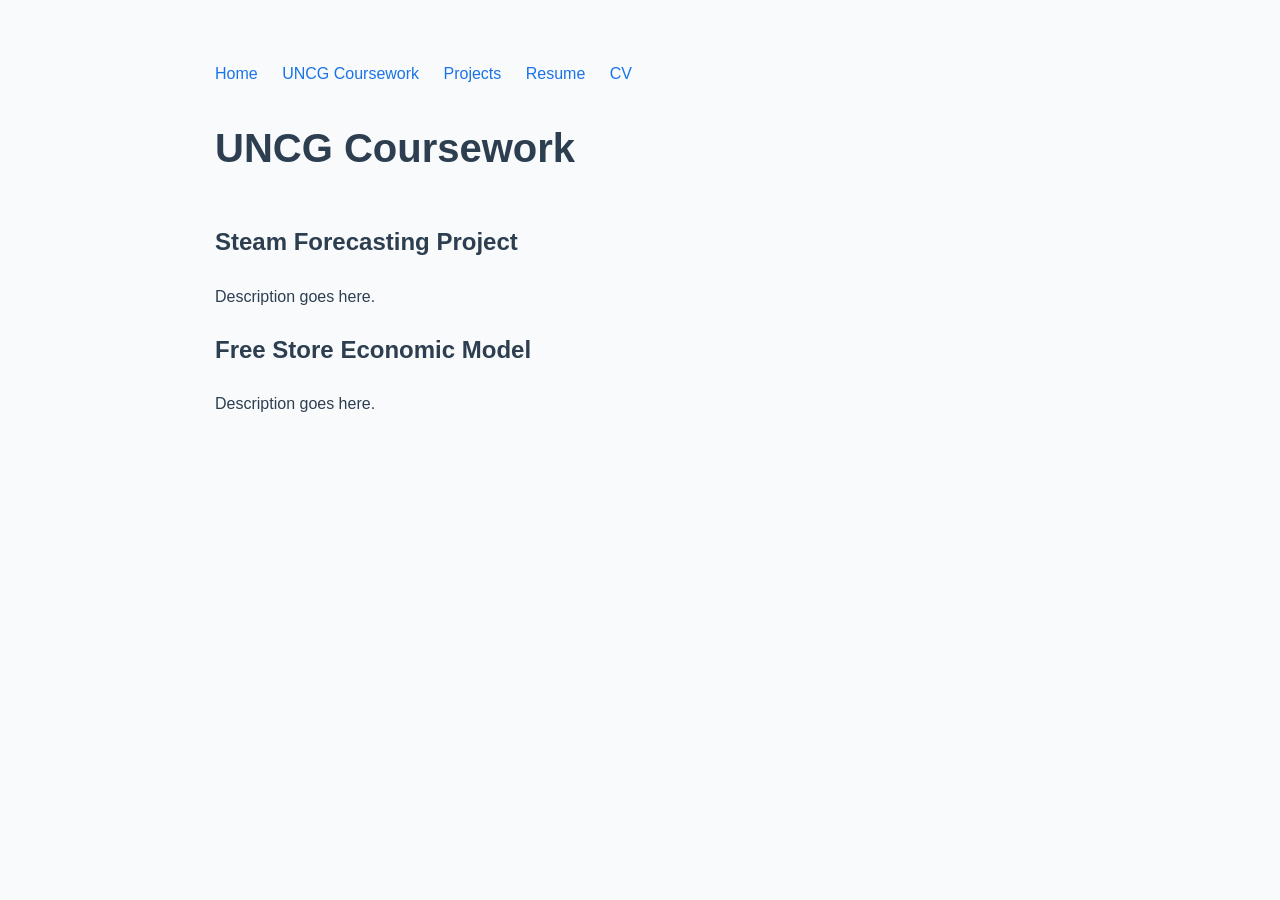
==== coursework.html @ 27bf5cf7 "Link external stylesheet instead of inline styles Removed inline styles and linked external styleshe" ====
<!DOCTYPE html>
<html>
<head>
    <title>Coursework | Brandon Hepker</title>
    <meta charset="UTF-8">
<link rel="stylesheet" href="styles.css">
</head>

<body>

<nav>
    <a href="index.html">Home</a>
    <a href="coursework.html">UNCG Coursework</a>
    <a href="projects.html">Projects</a>
    <a href="resume.html">Resume</a>
    <a href="cv.html">CV</a>
</nav>

<h1>UNCG Coursework</h1>

<section>
    <h2>Steam Forecasting Project</h2>
    <p>Description goes here.</p>

    <h2>Free Store Economic Model</h2>
    <p>Description goes here.</p>
</section>

</body>
</html>
---- styles.css ----
body {
    font-family: 'Segoe UI', Tahoma, sans-serif;
    max-width: 850px;
    margin: auto;
    padding: 60px 40px;
    line-height: 1.7;
    color: #2c3e50;
    background-color: #f9fafc;
}

h1 {
    font-weight: 600;
    font-size: 2.5em;
}

nav a {
    margin-right: 20px;
    text-decoration: none;
    font-weight: 500;
    color: #1a73e8;
}

nav a:hover {
    text-decoration: underline;
}

section {
    margin-top: 40px;
}
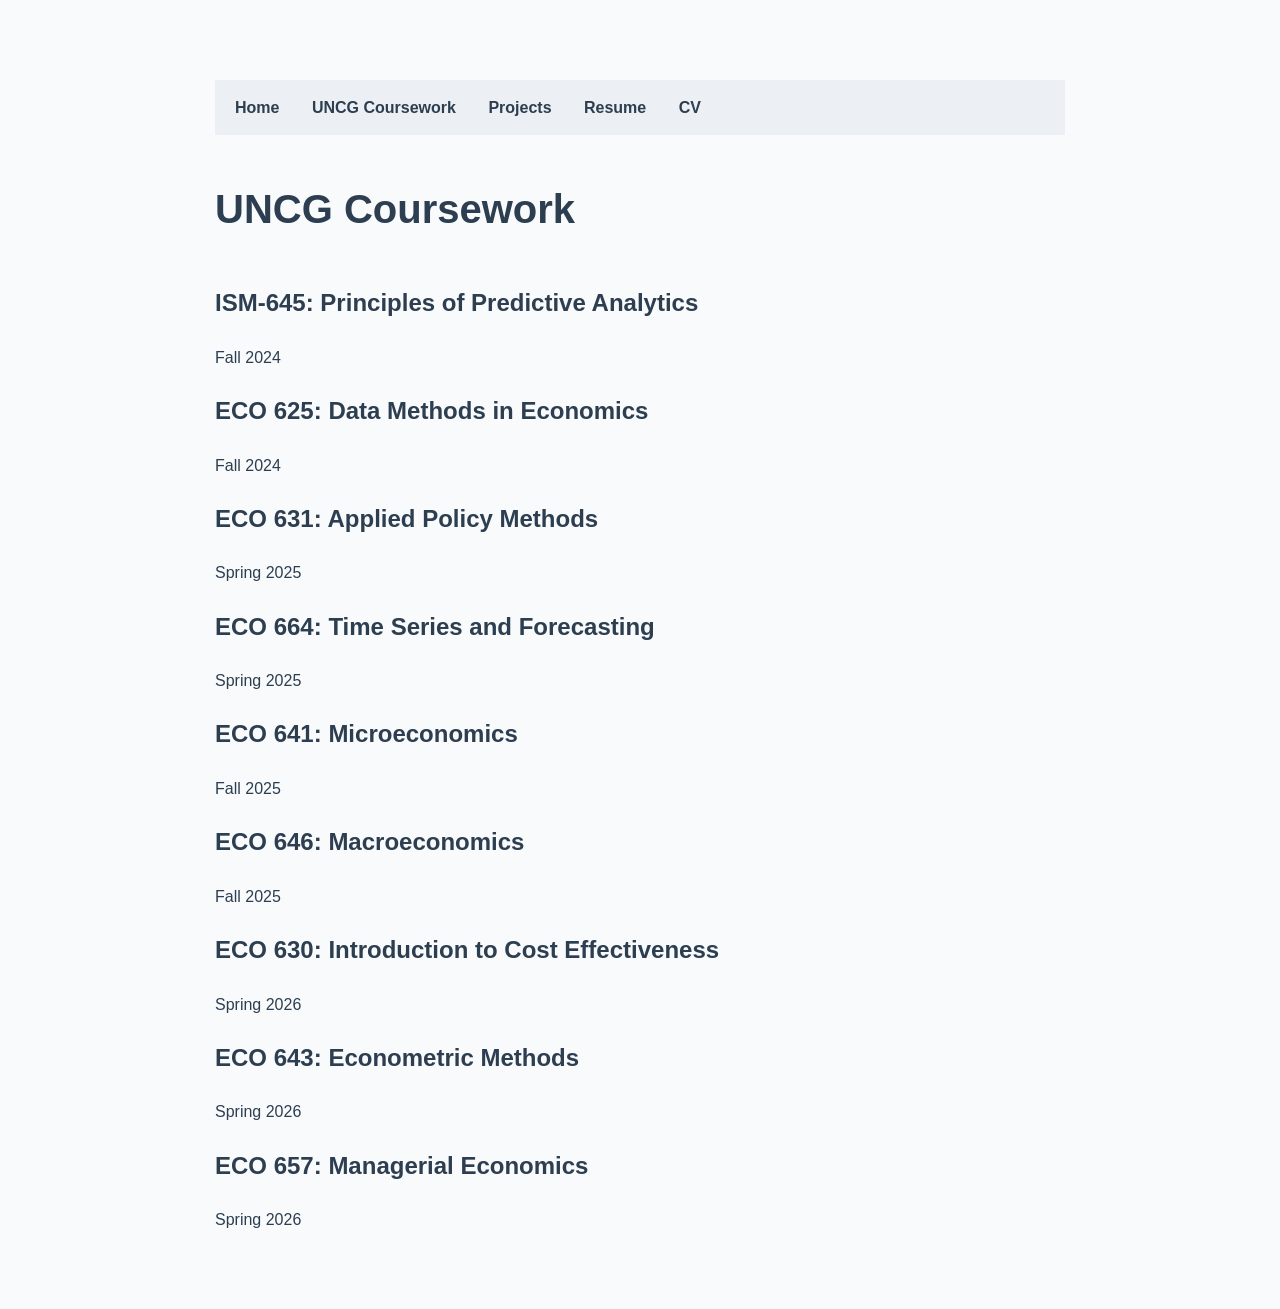
==== commit ea9ba8dc: "Update coursework with new class details and semesters" ====
--- a/coursework.html
+++ b/coursework.html
@@ -3,7 +3,7 @@
 <head>
     <title>Coursework | Brandon Hepker</title>
     <meta charset="UTF-8">
-<link rel="stylesheet" href="styles.css">
+    <link rel="stylesheet" href="styles.css">
 </head>
 
 <body>
@@ -19,11 +19,32 @@
 <h1>UNCG Coursework</h1>
 
 <section>
-    <h2>Steam Forecasting Project</h2>
-    <p>Description goes here.</p>
+    <h2>ISM-645: Principles of Predictive Analytics</h2>
+    <p>Fall 2024</p>
 
-    <h2>Free Store Economic Model</h2>
-    <p>Description goes here.</p>
+    <h2>ECO 625: Data Methods in Economics</h2>
+    <p>Fall 2024</p>
+
+    <h2>ECO 631: Applied Policy Methods</h2>
+    <p>Spring 2025</p>
+
+    <h2>ECO 664: Time Series and Forecasting</h2>
+    <p>Spring 2025</p>
+
+    <h2>ECO 641: Microeconomics</h2>
+    <p>Fall 2025</p>
+
+    <h2>ECO 646: Macroeconomics</h2>
+    <p>Fall 2025</p>
+
+    <h2>ECO 630: Introduction to Cost Effectiveness</h2>
+    <p>Spring 2026</p>
+
+    <h2>ECO 643: Econometric Methods</h2>
+    <p>Spring 2026</p>
+
+    <h2>ECO 657: Managerial Economics</h2>
+    <p>Spring 2026</p>
 </section>
 
 </body>
--- a/styles.css
+++ b/styles.css
@@ -13,15 +13,22 @@
     font-size: 2.5em;
 }
 
+nav {
+    background-color: #eceff3;
+    padding: 14px 20px;
+    margin: 20px 0 40px 0;
+    border: none;
+}
+
 nav a {
-    margin-right: 20px;
+    margin-right: 28px;
     text-decoration: none;
-    font-weight: 500;
-    color: #1a73e8;
+    font-weight: 600;
+    color: #2c3e50;
 }
 
 nav a:hover {
-    text-decoration: underline;
+    color: #1a73e8;
 }
 
 section {
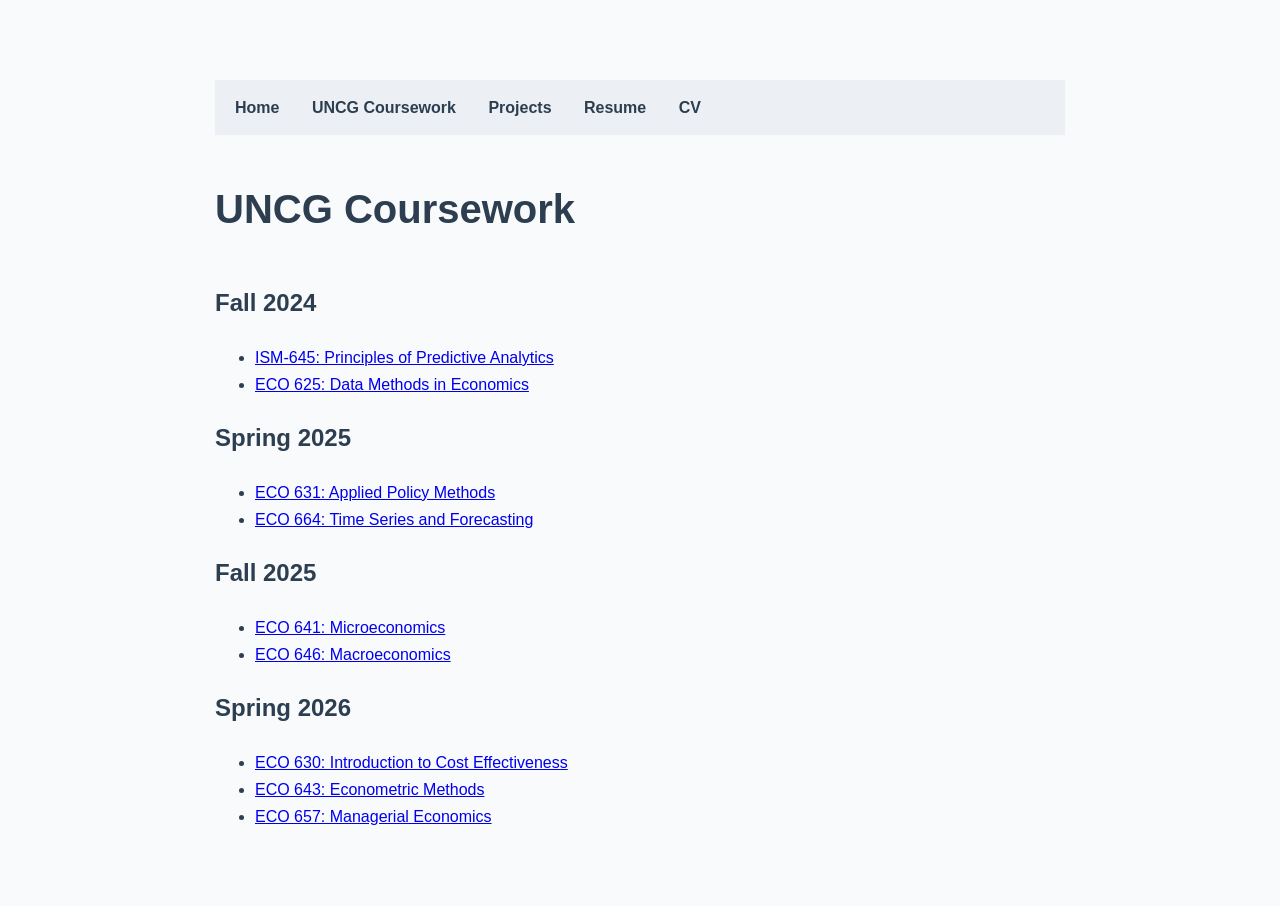
==== commit ba6d937b: "Refactor coursework section with course links" ====
--- a/coursework.html
+++ b/coursework.html
@@ -19,32 +19,32 @@
 <h1>UNCG Coursework</h1>
 
 <section>
-    <h2>ISM-645: Principles of Predictive Analytics</h2>
-    <p>Fall 2024</p>
 
-    <h2>ECO 625: Data Methods in Economics</h2>
-    <p>Fall 2024</p>
+  <h2>Fall 2024</h2>
+  <ul class="course-list">
+    <li><a href="coursework/ISM645.html">ISM-645: Principles of Predictive Analytics</a></li>
+    <li><a href="coursework/ECO625.html">ECO 625: Data Methods in Economics</a></li>
+  </ul>
 
-    <h2>ECO 631: Applied Policy Methods</h2>
-    <p>Spring 2025</p>
+  <h2>Spring 2025</h2>
+  <ul class="course-list">
+    <li><a href="coursework/ECO631.html">ECO 631: Applied Policy Methods</a></li>
+    <li><a href="coursework/ECO664.html">ECO 664: Time Series and Forecasting</a></li>
+  </ul>
 
-    <h2>ECO 664: Time Series and Forecasting</h2>
-    <p>Spring 2025</p>
+  <h2>Fall 2025</h2>
+  <ul class="course-list">
+    <li><a href="coursework/ECO641.html">ECO 641: Microeconomics</a></li>
+    <li><a href="coursework/ECO646.html">ECO 646: Macroeconomics</a></li>
+  </ul>
 
-    <h2>ECO 641: Microeconomics</h2>
-    <p>Fall 2025</p>
+  <h2>Spring 2026</h2>
+  <ul class="course-list">
+    <li><a href="coursework/ECO630.html">ECO 630: Introduction to Cost Effectiveness</a></li>
+    <li><a href="coursework/ECO643.html">ECO 643: Econometric Methods</a></li>
+    <li><a href="coursework/ECO657.html">ECO 657: Managerial Economics</a></li>
+  </ul>
 
-    <h2>ECO 646: Macroeconomics</h2>
-    <p>Fall 2025</p>
-
-    <h2>ECO 630: Introduction to Cost Effectiveness</h2>
-    <p>Spring 2026</p>
-
-    <h2>ECO 643: Econometric Methods</h2>
-    <p>Spring 2026</p>
-
-    <h2>ECO 657: Managerial Economics</h2>
-    <p>Spring 2026</p>
 </section>
 
 </body>
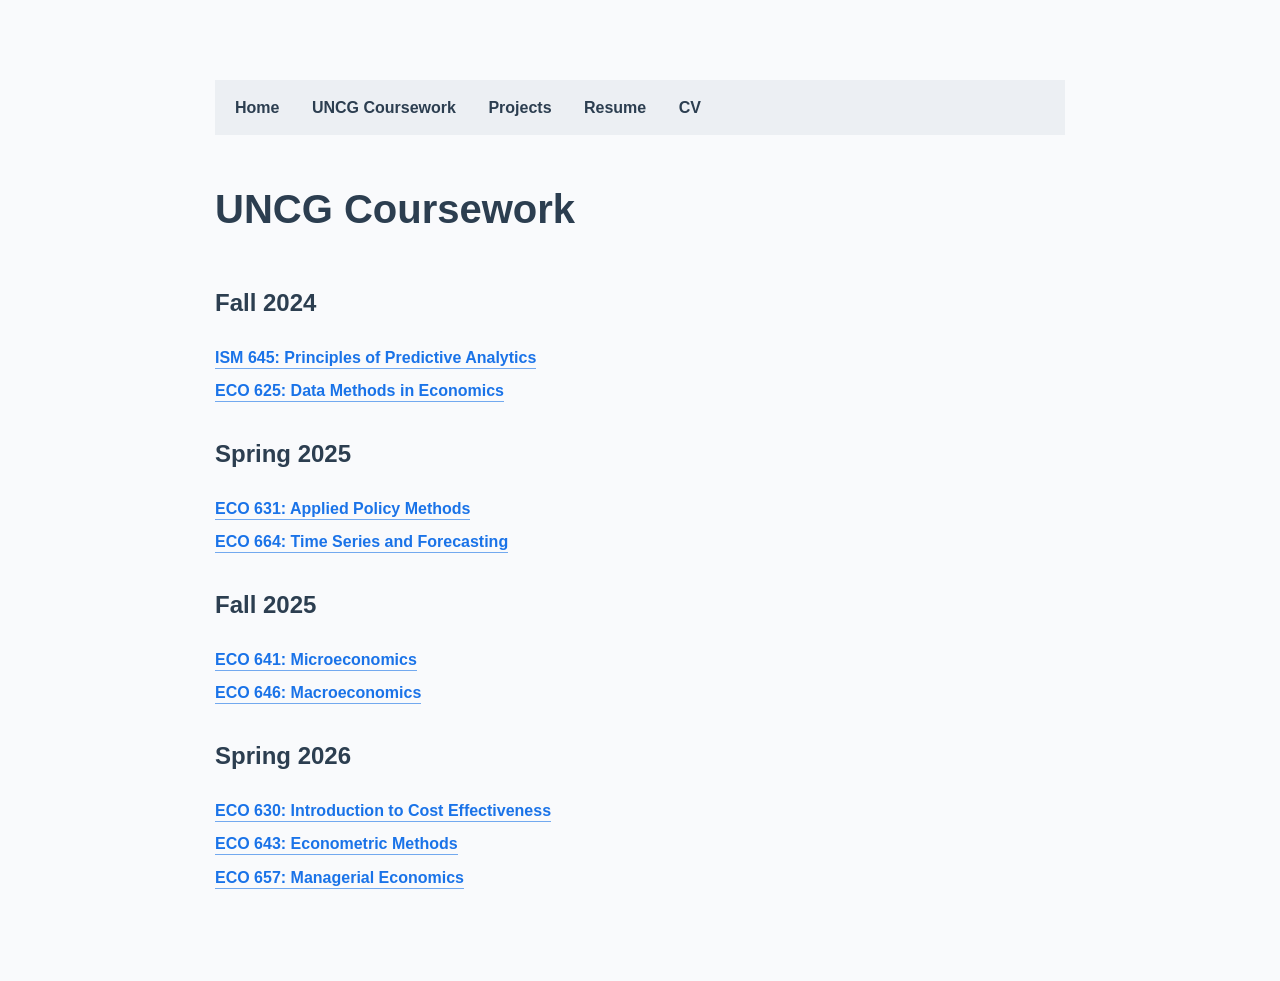
==== commit dee25195: "Fix course number formatting in coursework.html" ====
--- a/coursework.html
+++ b/coursework.html
@@ -22,7 +22,7 @@
 
   <h2>Fall 2024</h2>
   <ul class="course-list">
-    <li><a href="coursework/ISM645.html">ISM-645: Principles of Predictive Analytics</a></li>
+    <li><a href="coursework/ISM645.html">ISM 645: Principles of Predictive Analytics</a></li>
     <li><a href="coursework/ECO625.html">ECO 625: Data Methods in Economics</a></li>
   </ul>
 
--- a/styles.css
+++ b/styles.css
@@ -34,3 +34,101 @@
 section {
     margin-top: 40px;
 }
+
+.course-list {
+  list-style: none;
+  padding-left: 0;
+  margin-top: 8px;
+  margin-bottom: 30px;
+}
+
+.course-list li {
+  margin-bottom: 6px;
+}
+
+.course-list a {
+  text-decoration: none;
+  color: #1a73e8;
+  font-weight: 600;
+  border-bottom: 1px solid rgba(26, 115, 232, 0.6);
+  padding-bottom: 2px;
+}
+
+.course-list a:hover {
+  border-bottom: 2px solid rgba(26, 115, 232, 1);
+}
+
+.hero {
+  display: grid;
+  grid-template-columns: 1fr auto;
+  column-gap: 40px;
+  row-gap: 20px;
+  align-items: start;
+  margin-top: 30px;
+  margin-bottom: 40px;
+}
+
+.hero-image img {
+  width: 300px;
+  height: auto;
+  border-radius: 10px;
+}
+
+.hero-intro h1 {
+  margin-top: 0;
+  margin-bottom: 12px;
+}
+
+.hero-about {
+  grid-column: 1 / -1;
+}
+
+.subnav {
+  margin-top: -25px;
+  margin-bottom: 22px;
+  padding: 0;
+  background: none;
+  border: none;
+
+  display: flex;
+  flex-wrap: nowrap;
+  align-items: center;
+  justify-content: center;
+  gap: 10px;
+  font-size: 0.88em;
+}
+
+.subnav a {
+  text-decoration: none;
+  font-weight: 600;
+  color: #2c3e50;
+  padding: 2px 0;
+}
+
+.subnav a:hover {
+  color: #1a73e8;
+  text-decoration: underline;
+}
+
+.subnav a.active {
+  background-color: #1a73e8;
+  color: #ffffff;
+  padding: 4px 10px;
+  border-radius: 16px;
+}
+
+.subnav a:not(.active):hover {
+  color: #1a73e8;
+  text-decoration: underline;
+}
+
+@media (max-width: 900px) {
+  .subnav {
+    flex-wrap: wrap;
+    gap: 6px 14px;
+  }
+
+  .subnav a {
+    min-width: 72px;
+  }
+}
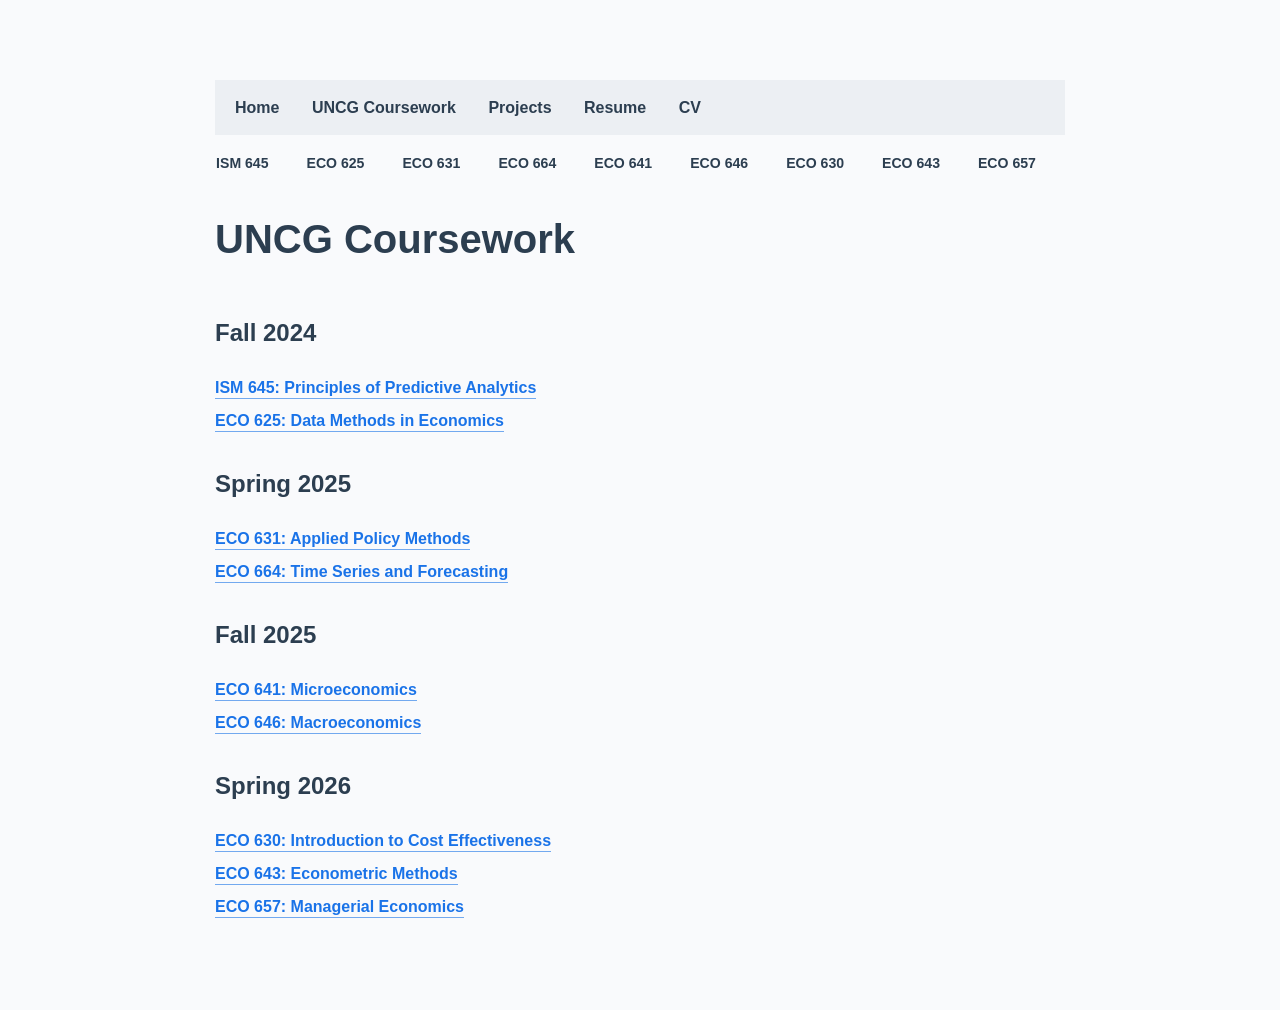
==== commit 041db079: "Add sub-navigation for coursework links Added a sub-navigation section with links to various courses" ====
--- a/coursework.html
+++ b/coursework.html
@@ -14,6 +14,18 @@
     <a href="projects.html">Projects</a>
     <a href="resume.html">Resume</a>
     <a href="cv.html">CV</a>
+</nav>
+
+<nav class="subnav">
+  <a href="ISM645.html">ISM 645</a>
+  <a href="ECO625.html">ECO 625</a>
+  <a href="ECO631.html">ECO 631</a>
+  <a href="ECO664.html">ECO 664</a>
+  <a href="ECO641.html">ECO 641</a>
+  <a href="ECO646.html">ECO 646</a>
+  <a href="ECO630.html">ECO 630</a>
+  <a href="ECO643.html">ECO 643</a>
+  <a href="ECO657.html">ECO 657</a>
 </nav>
 
 <h1>UNCG Coursework</h1>
